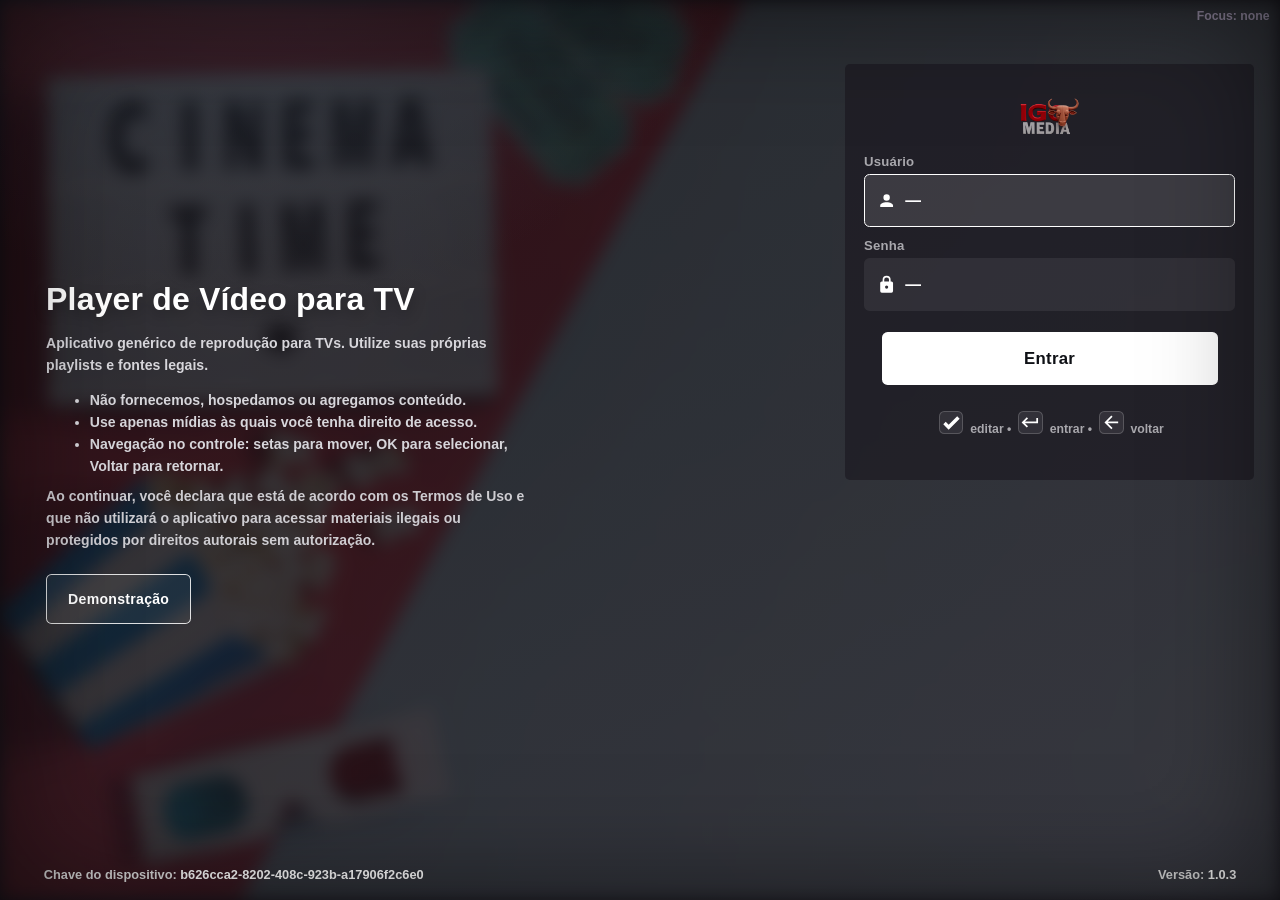
==== app/index.html @ 26e426a4 "Add files via upload" ====
<!doctype html>
<html lang="pt-BR" class="android-lite lg-tv-lite">

<head>
  <script type="module" crossorigin src="./assets/polyfills-AMafWonb.js"></script>

  <meta charset="UTF-8" />
  <meta http-equiv="Content-Type" content="text/html; charset=UTF-8" />
  <meta name="robots" content="noindex">
  <meta http-equiv="X-UA-Compatible" content="IE=Edge">
  <meta name="referrer" content="strict-origin-when-cross-origin">
  <meta http-equiv="Cache-Control" content="no-cache">
  <meta http-equiv="Pragma" content="no-cache">
  <meta http-equiv="Expires" content="-1">

  <link rel="icon" type="image/svg+xml" href="./assets/logo-a3EQaSm4.ico" />
  <meta name="viewport" content="width=1920, maximum-scale=1, user-scalable=no, viewport-fit=cover" />
  <title>IGC Media (LG TV)</title>

  <!-- Proteção de histórico e botão Return (461) para LG webOS / MSX -->
  <script>
    (function () {
      window.__LG_ALLOW_EXIT__ = false;
      window.__lgLastBackKeyTs = 0;
      window.__lgGuardPushed = false;

      function pushGuard() {
        try {
          if (window.history && typeof window.history.pushState === 'function') {
            window.history.pushState({ lgGuard: true, ts: Date.now() }, '');
            window.__lgGuardPushed = true;
          }
        } catch (e) {}
      }

      pushGuard();
      window.addEventListener('load', function () {
        if (!window.__lgGuardPushed) pushGuard();
      });

      // Se o webOS / Simulador tentar voltar no histórico do navegador ao apertar Return,
      // bloqueamos a saída do app e enviamos o comando Return para a navegação interna do React.
      window.addEventListener('popstate', function () {
        if (window.__LG_ALLOW_EXIT__) return;
        pushGuard();
        var now = Date.now();
        if (now - (window.__lgLastBackKeyTs || 0) > 250) {
          window.__lgLastBackKeyTs = now;
          try {
            var ev = new KeyboardEvent('keydown', {
              key: 'BrowserBack',
              code: 'BrowserBack',
              keyCode: 461,
              which: 461,
              bubbles: true,
              cancelable: true
            });
            window.dispatchEvent(ev);
          } catch (e) {
            try {
              var ev2 = document.createEvent('Event');
              ev2.initEvent('keydown', true, true);
              ev2.key = 'BrowserBack';
              ev2.keyCode = 461;
              ev2.which = 461;
              window.dispatchEvent(ev2);
            } catch (e2) {}
          }
        }
      });

      // Evita que erros assíncronos de mídia/fullscreen quebrem a interface na TV LG
      window.addEventListener('unhandledrejection', function (e) {
        if (e && e.reason && (e.reason.name === 'AbortError' || e.reason.name === 'NotAllowedError')) {
          e.preventDefault();
        }
      });
    })();
  </script>

  <script type="module" crossorigin src="./assets/index-DxbQVtdE.js"></script>
  <link rel="modulepreload" crossorigin href="./assets/react-0DS0BYP9.js">
  <link rel="stylesheet" crossorigin href="./assets/index-DLruz_77.css">

  <style id="lg-tv-optimizations">
    /* Fundo preto e eliminação de rolagem */
    html, body {
      width: 100vw;
      height: 100vh;
      margin: 0;
      padding: 0;
      background-color: #000;
      overflow: hidden;
      scroll-behavior: auto !important;
      -webkit-user-select: none;
      user-select: none;
      font-family: 'Roboto', Arial, Helvetica, sans-serif;
    }

    #root {
      width: 100%;
      height: 100%;
    }

    /* =====================================================================
       OTIMIZAÇÕES LG webOS: Redução total de animações, blur e sombras GPU
       ===================================================================== */
    *, *::before, *::after {
      animation: none !important;
      transition: none !important;
      scroll-behavior: auto !important;
      will-change: auto !important;
    }

    /* Remove backdrop-filter (principal causa de lag e crash em TVs LG webOS) */
    .appbar,
    .film-title,
    .movie-modal-overlay,
    .error-modal-overlay,
    .feedback-overlay,
    .s-overlay,
    .blocked-overlay,
    .fs-menu,
    .mv-provider-chip,
    .sf-toast,
    .sov-pop-menu,
    .ep-time-badge,
    .live-feedback-container {
      backdrop-filter: none !important;
      -webkit-backdrop-filter: none !important;
    }

    /* Fundos escuros sólidos e nítidos no lugar do blur */
    .movie-modal-overlay,
    .error-modal-overlay,
    .feedback-overlay,
    .blocked-overlay {
      background: rgba(8, 10, 16, 0.94) !important;
    }

    .appbar {
      background: rgba(10, 12, 18, 0.95) !important;
    }

    .film-title {
      background: rgba(0, 0, 0, 0.78) !important;
    }

    /* Remove blur pesado de fundo no login e efeitos SVG contínuos */
    .tv-login:before {
      transform: none !important;
    }

    .tv-login__bg:before,
    .tv-login__bg:after {
      display: none !important;
    }

    .home-live-icon,
    .home-live-icon.tv,
    .lgstop,
    .live-solid {
      filter: none !important;
    }

    /* Garante que seções que dependiam de fade-in fiquem 100% visíveis sem animação */
    .streaming-row-wrap,
    .status-message__container,
    .fade-in-up {
      opacity: 1 !important;
      transform: none !important;
    }

    /* Imagens sem blur ou escala durante carregamento */
    img[data-fade] {
      filter: none !important;
      transform: none !important;
      backface-visibility: visible !important;
    }

    img[data-fade][data-loaded="true"] {
      opacity: 1 !important;
      filter: none !important;
      transform: none !important;
    }

    /* Remove excesso de box-shadow em cards e posters mantendo foco bem nítido */
    .tv-card,
    .tv-demo-btn,
    .tv-btn,
    .streaming-card,
    .error-modal-content,
    .status-message__container,
    .sf-toast,
    .sov-pop-menu {
      box-shadow: none !important;
    }
  </style>

  <script type="module">import.meta.url;import("_").catch(()=>1);(async function*(){})().next();if(location.protocol!="file:"){window.__vite_is_modern_browser=true}</script>
  <script type="module">!function(){if(window.__vite_is_modern_browser)return;console.warn("vite: loading legacy chunks, syntax error above and the same error below should be ignored");var e=document.getElementById("vite-legacy-polyfill"),n=document.createElement("script");n.src=e.src,n.onload=function(){System.import(document.getElementById('vite-legacy-entry').getAttribute('data-src'))},document.body.appendChild(n)}();</script>
</head>

<body class="android-lite lg-tv-lite">
  <div id="root"></div>

  <script nomodule>!function(){var e=document,t=e.createElement("script");if(!("noModule"in t)&&"onbeforeload"in t){var n=!1;e.addEventListener("beforeload",(function(e){if(e.target===t)n=!0;else if(!e.target.hasAttribute("nomodule")||!n)return;e.preventDefault()}),!0),t.type="module",t.src=".",e.head.appendChild(t),t.remove()}}();</script>
  <script nomodule crossorigin id="vite-legacy-polyfill" src="./assets/polyfills-legacy-CIXnCYQa.js"></script>
  <script nomodule crossorigin id="vite-legacy-entry" data-src="./assets/index-legacy-0NG32boB.js">System.import(document.getElementById('vite-legacy-entry').getAttribute('data-src'))</script>
</body>

</html>
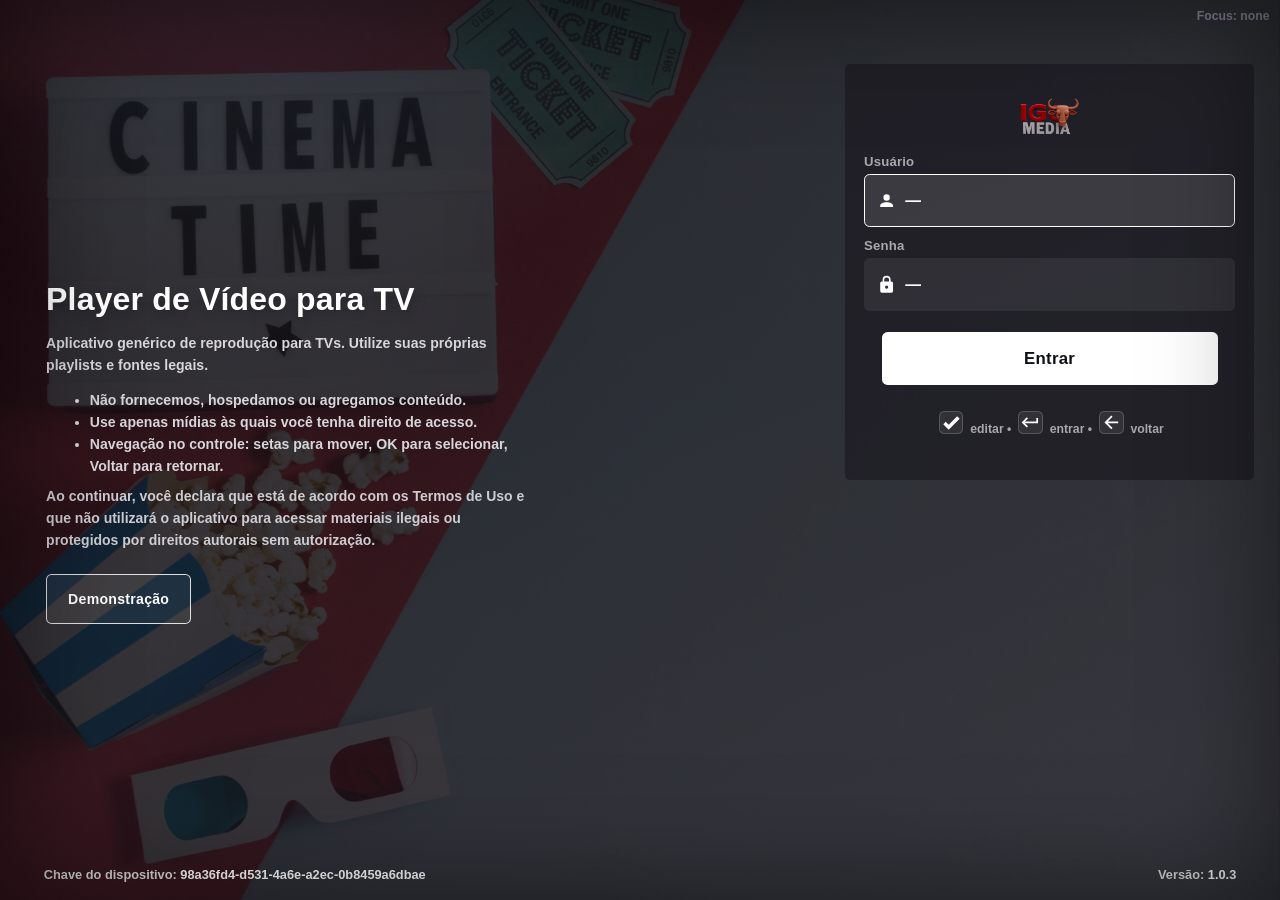
==== commit 4c7240a2: "Add files via upload" ====
--- a/app/index.html
+++ b/app/index.html
@@ -103,34 +103,17 @@
     }
 
     /* =====================================================================
-       OTIMIZAÇÕES LG webOS: Redução total de animações, blur e sombras GPU
+       OTIMIZAÇÕES LG webOS: Redução cirúrgica de animações pesadas, blur e GPU
+       sem suprimir nenhum elemento ou recurso visual do app
        ===================================================================== */
-    *, *::before, *::after {
-      animation: none !important;
-      transition: none !important;
+    html, body, * {
       scroll-behavior: auto !important;
       will-change: auto !important;
-    }
-
-    /* Remove backdrop-filter (principal causa de lag e crash em TVs LG webOS) */
-    .appbar,
-    .film-title,
-    .movie-modal-overlay,
-    .error-modal-overlay,
-    .feedback-overlay,
-    .s-overlay,
-    .blocked-overlay,
-    .fs-menu,
-    .mv-provider-chip,
-    .sf-toast,
-    .sov-pop-menu,
-    .ep-time-badge,
-    .live-feedback-container {
       backdrop-filter: none !important;
       -webkit-backdrop-filter: none !important;
     }
 
-    /* Fundos escuros sólidos e nítidos no lugar do blur */
+    /* Fundos escuros sólidos e nítidos no lugar do backdrop-filter blur */
     .movie-modal-overlay,
     .error-modal-overlay,
     .feedback-overlay,
@@ -146,7 +129,28 @@
       background: rgba(0, 0, 0, 0.78) !important;
     }
 
-    /* Remove blur pesado de fundo no login e efeitos SVG contínuos */
+    /* Desativa animações infinitas pesadas de fundo/ícones/shimmer mantendo spinners úteis */
+    .tv-login:before,
+    .tv-login__bg:before,
+    .tv-login__bg:after,
+    .home-live-icon,
+    .home-live-icon.tv,
+    .lgstop,
+    .live-solid,
+    .sf-logo-wrap,
+    .sf-line-fill,
+    .sf-dot,
+    .s-skel,
+    .stream-skel,
+    .scv-skel,
+    .placeholder-glow .placeholder,
+    .placeholder-wave,
+    .progress-bar-animated {
+      animation: none !important;
+      transition: none !important;
+      filter: none !important;
+    }
+
     .tv-login:before {
       transform: none !important;
     }
@@ -156,25 +160,33 @@
       display: none !important;
     }
 
-    .home-live-icon,
-    .home-live-icon.tv,
-    .lgstop,
-    .live-solid {
-      filter: none !important;
-    }
-
-    /* Garante que seções que dependiam de fade-in fiquem 100% visíveis sem animação */
+    /* Desativa animações de entrada com opacity:0 garantindo 100% de visibilidade */
     .streaming-row-wrap,
+    .streaming-card,
     .status-message__container,
     .fade-in-up {
+      animation: none !important;
+      transition: none !important;
       opacity: 1 !important;
       transform: none !important;
     }
 
-    /* Imagens sem blur ou escala durante carregamento */
+    /* Reduz transições pesadas de modais, botões e navegação mantendo foco nítido */
+    .streaming-card img,
+    .appbar__back,
+    .season-tab:after,
+    .nav-link,
+    .btn,
+    .modal.fade .modal-dialog,
+    .carousel-item {
+      transition: none !important;
+    }
+
+    /* Imagens sem filter:blur ou escala durante carregamento */
     img[data-fade] {
       filter: none !important;
       transform: none !important;
+      transition: none !important;
       backface-visibility: visible !important;
     }
 
@@ -184,15 +196,12 @@
       transform: none !important;
     }
 
-    /* Remove excesso de box-shadow em cards e posters mantendo foco bem nítido */
+    /* Remove excesso de box-shadow em cards mantendo borda de foco nítida */
     .tv-card,
     .tv-demo-btn,
     .tv-btn,
     .streaming-card,
-    .error-modal-content,
-    .status-message__container,
-    .sf-toast,
-    .sov-pop-menu {
+    .status-message__container {
       box-shadow: none !important;
     }
   </style>
